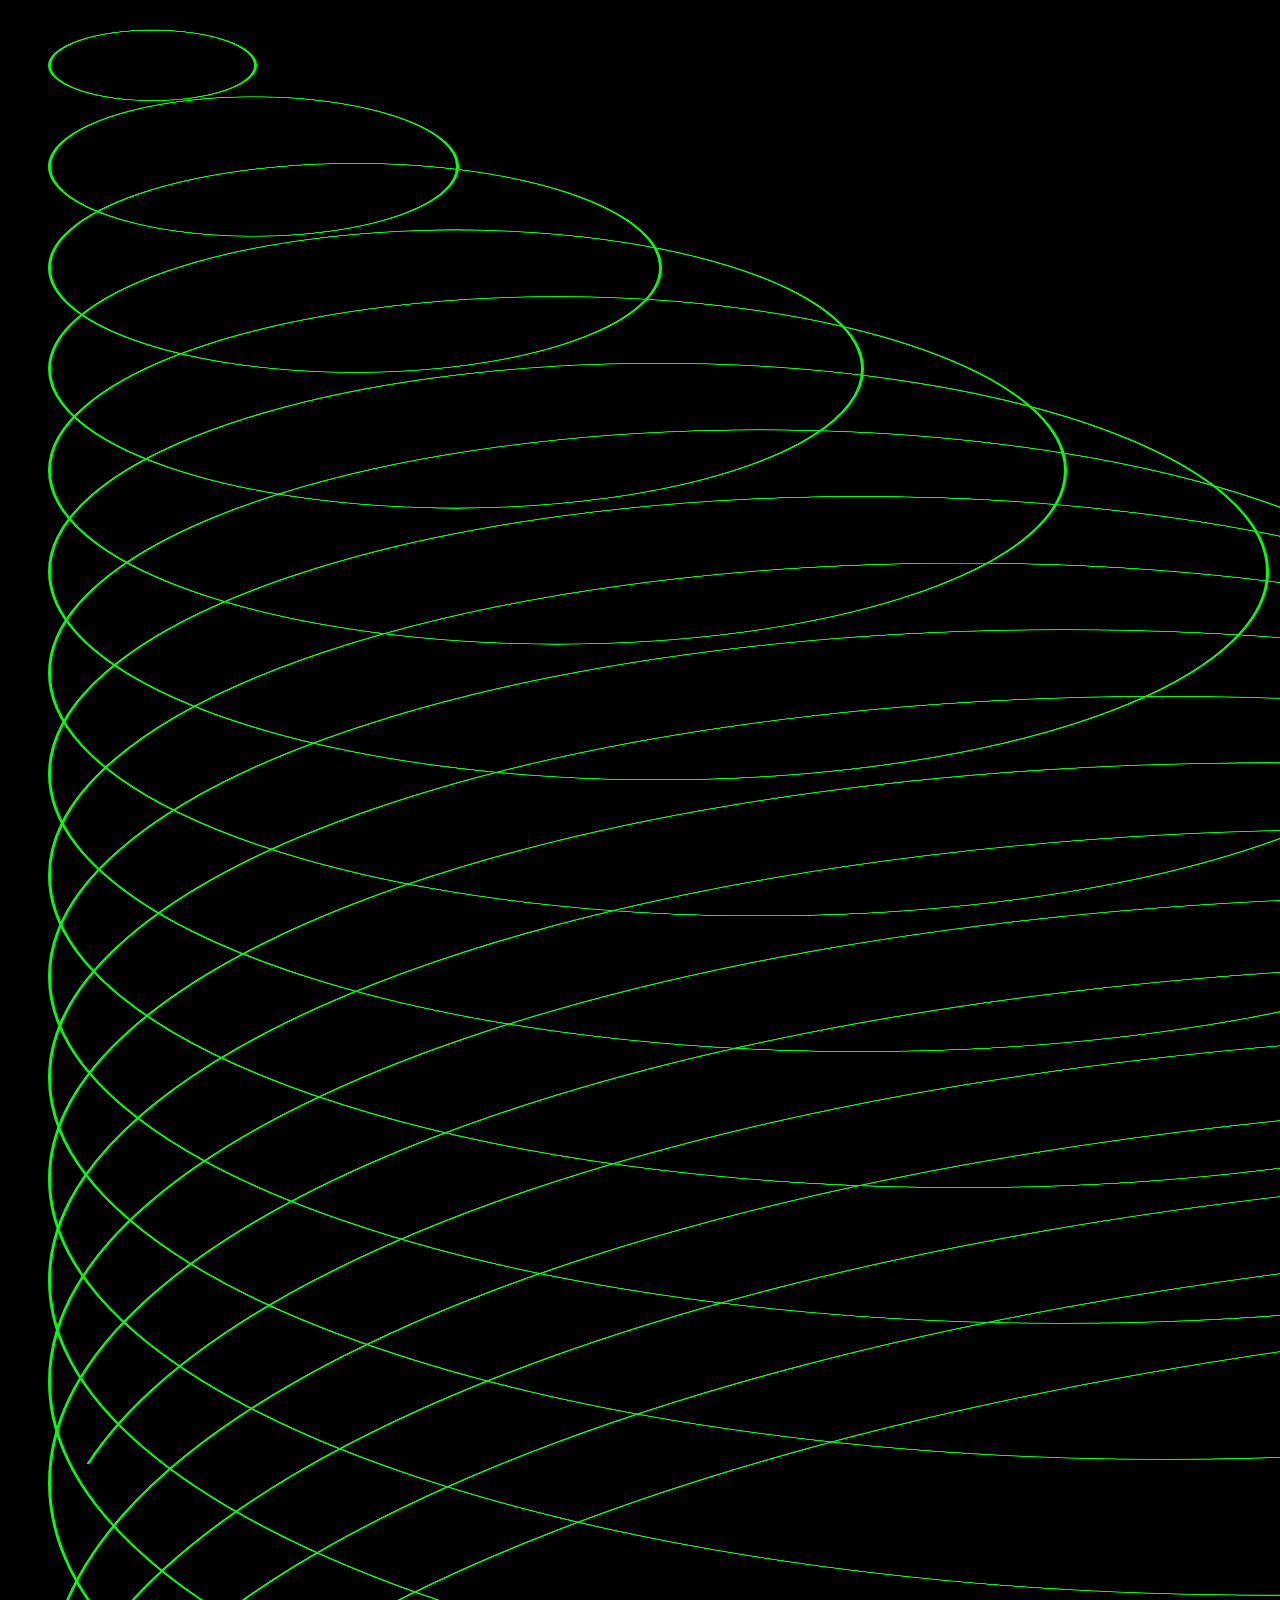
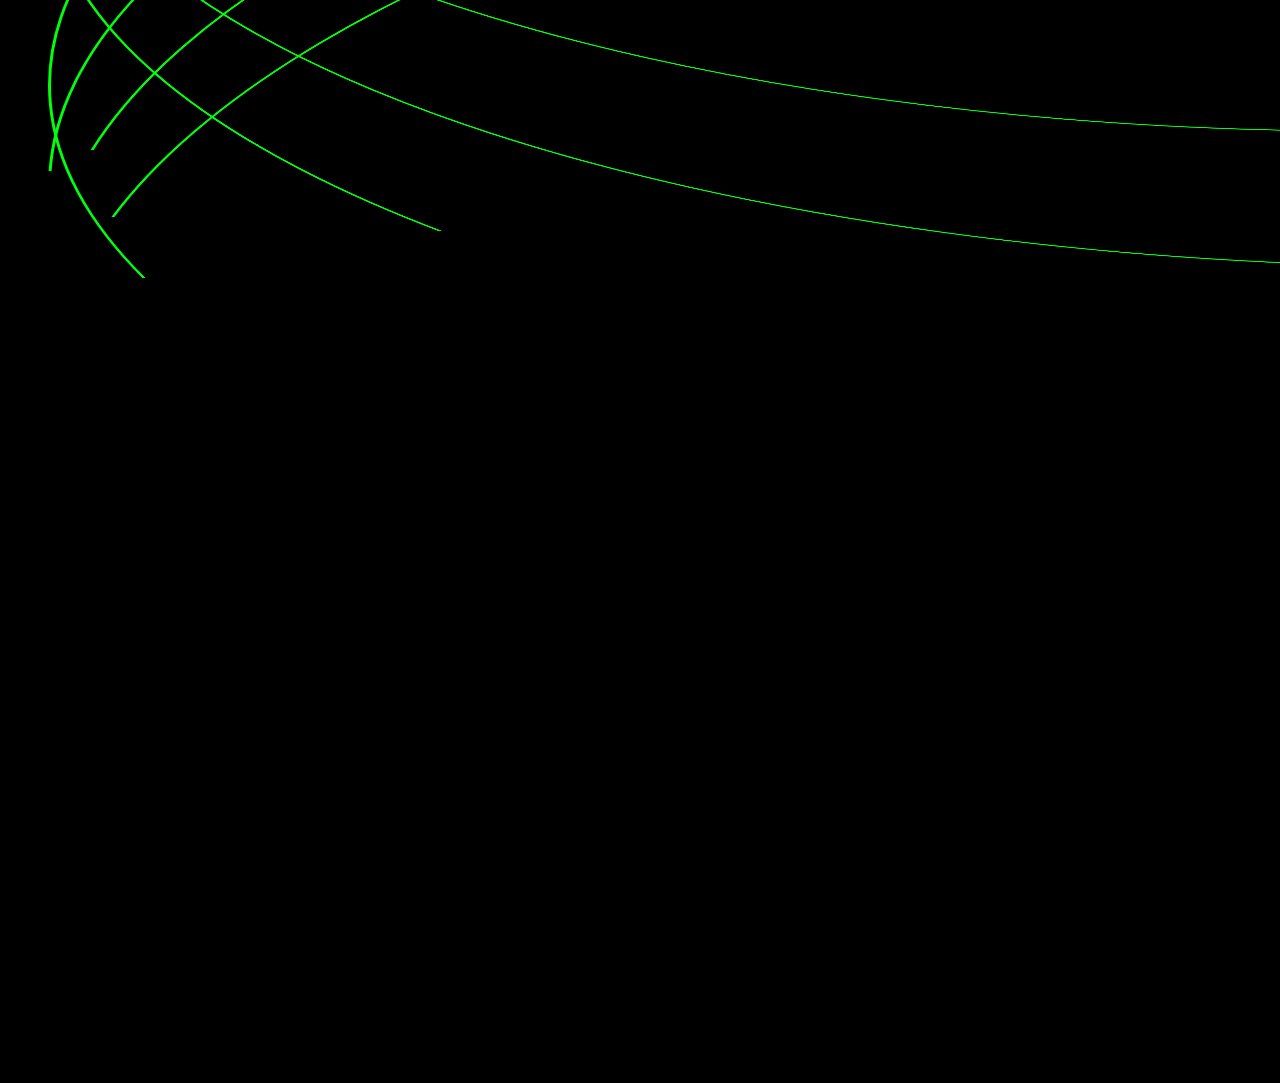
==== index.html @ 0a6c621b "changes uploaded" ====
<!DOCTYPE html>
<html lang="en">
<head>
    <meta charset="UTF-8">
    <meta name="viewport" content="width=device-width, initial-scale=1.0">
    <title>DpakTask</title>
    <link rel="stylesheet" href="./css/style.css">
</head>
<body>
    <div class="circles">
        <div class="container">
            <div class="wrapper">
                <div class="circle" style="--i:0;"></div>
                <div class="circle" style="--i:1;"></div>
                <div class="circle" style="--i:2;"></div>
                <div class="circle" style="--i:3;"></div>
                <div class="circle" style="--i:4;"></div>
                <div class="circle" style="--i:5;"></div>
                <div class="circle" style="--i:6;"></div>
                <div class="circle" style="--i:7;"></div>
                <div class="circle" style="--i:8;"></div>
                <div class="circle" style="--i:9;"></div>
                <div class="circle" style="--i:10;"></div>
                <div class="circle" style="--i:11;"></div>
                <div class="circle" style="--i:12;"></div>
                <div class="circle" style="--i:13;"></div>
                <div class="circle" style="--i:14;"></div>
                <div class="circle" style="--i:15;"></div>
                <div class="circle" style="--i:16;"></div>
                <div class="circle" style="--i:17;"></div>
                <div class="circle" style="--i:18;"></div>
                <div class="circle" style="--i:19;"></div>
                <div class="circle" style="--i:20;"></div>
            </div>
        </div>
    </div>
</body>
</html>
---- css/style.css ----
body {
    background: #000000;
}
.container {
    max-width: 1340px;
    margin: 0 auto;
    padding: 0 40px;
}
:root {
  --i: 600px;
  /* --font-size: 16px; */
}
.circle {
    position: absolute;
    background: transparent;
    width: calc(var(--i) * 22.5vmin);
    aspect-ratio: 1;
    border-radius: 50%;
    border: 3px solid rgb(0, 255, 13);
    transform-style: preserve-3d;
    transform: rotateX(70deg) translateZ(50px);
    animation: animate 3s ease-in-out calc(--i) * 0.08s infinite;
    box-shadow: 0 15px rgb(124, 124, 124) inset 15px rgb(124, 124, 124);
}
@keyframes animate {
    0%, 100% {
        transform: rotateX(70deg) translateZ(50px) translateY(0);
        filter: hue-rotate(0);
    }
    50% {
        transform: rotateX(70deg) translateZ(50px) translateY(-50vmin);
        filter: hue-rotate(360deg);
    }
}
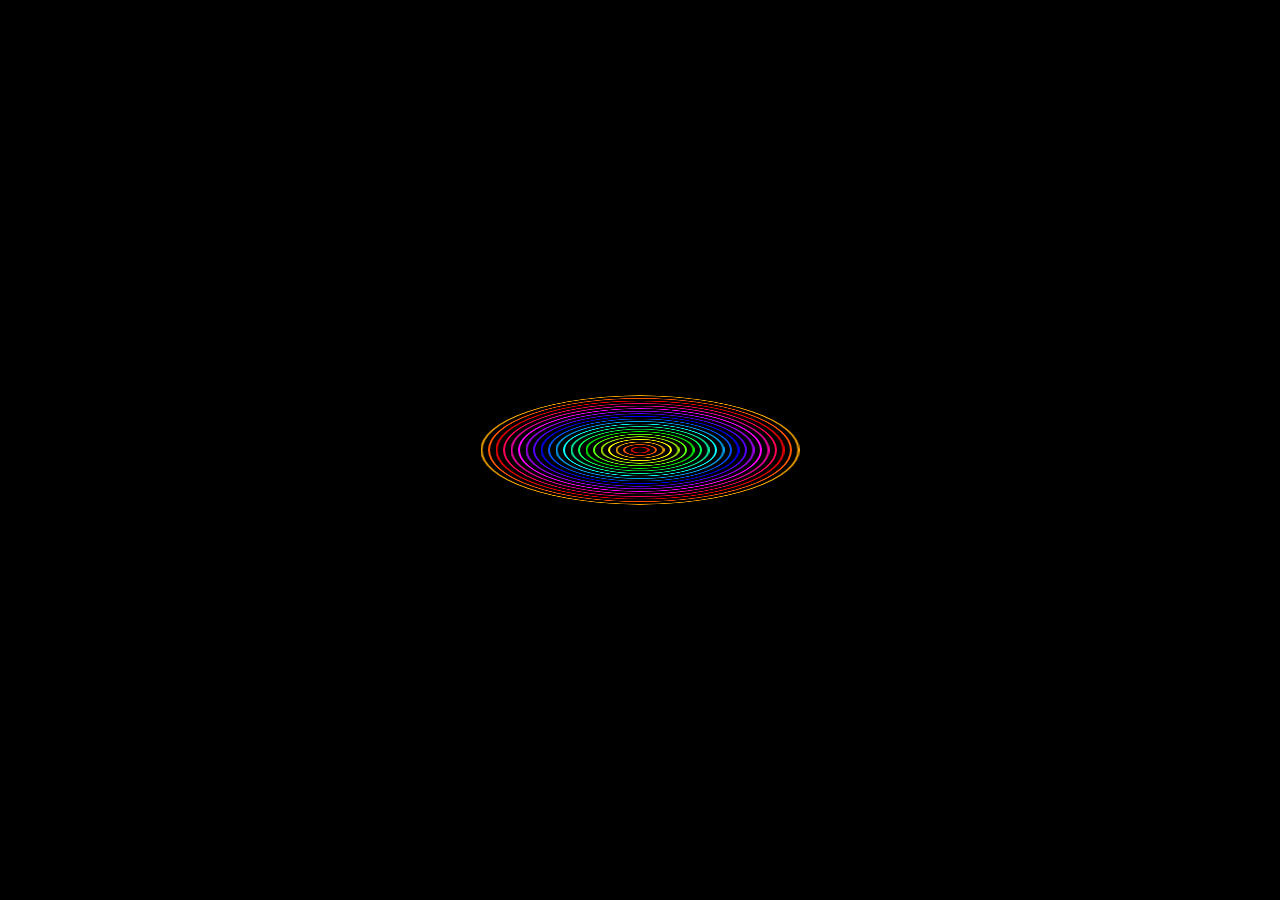
==== commit 41e7cf55: "changes uploaded" ====
--- a/index.html
+++ b/index.html
@@ -5,6 +5,7 @@
     <meta charset="UTF-8">
     <meta name="viewport" content="width=device-width, initial-scale=1.0">
     <title>DpakTask</title>
+    <link rel="icon" type="image/x-icon" href="Vector (1).png">
     <link rel="stylesheet" href="./css/style.css">
 </head>
 <body>
--- a/css/style.css
+++ b/css/style.css
@@ -1,44 +1,40 @@
 
 body {
-    background: #000000;
+    margin: 0;
+    background: #000;
+    overflow: hidden;
 }
-.container {
-    max-width: 1340px;
-    margin: 0 auto;
-    padding: 0 40px;
+
+.circles {
+    display: flex;
+    justify-content: center;
+    align-items: center;
+    height: 100vh;
 }
-:root {
-  --i: 600px;
-  /* --font-size: 16px; */
+.wrapper {
+    position: relative;
+    width: 300px;
+    height: 300px;
 }
 .circle {
     position: absolute;
-    background: transparent;
-    width: calc(var(--i) * 22.5vmin);
-    aspect-ratio: 1;
-    border-radius: 50%;
-    border: 3px solid rgb(0, 255, 13);
-    transform-style: preserve-3d;
-    transform: rotateX(70deg) translateZ(50px);
-    animation: animate 3s ease-in-out calc(--i) * 0.08s infinite;
-    box-shadow: 0 15px rgb(124, 124, 124) inset 15px rgb(124, 124, 124);
+    top: 50%;
+    left: 50%;    
+    width: calc((var(--i) + 1) * 15px);
+    height: calc((var(--i) + 1) * 15px);
+    border-radius: 50%;   
+    border: 2px solid hsl(calc(var(--i) * 20), 100%, 50%);
+    transform: translate(-50%, -50%) rotateX(70deg);    
+    animation: animate 3s ease-in-out infinite;
+    animation-delay: calc(var(--i) * 0.1s);
 }
 @keyframes animate {
     0%, 100% {
-        transform: rotateX(70deg) translateZ(50px) translateY(0);
-        filter: hue-rotate(0);
+        transform: translate(-50%, -50%) rotateX(70deg) translateY(0);
+        border-color: hsl(0, 100%, 50%);
     }
     50% {
-        transform: rotateX(70deg) translateZ(50px) translateY(-50vmin);
-        filter: hue-rotate(360deg);
+        transform: translate(-50%, -50%) rotateX(70deg) translateY(-100px);
+        border-color: hsl(200, 100%, 50%);
     }
 }
-
-
-
-
-
-
-
-
-
